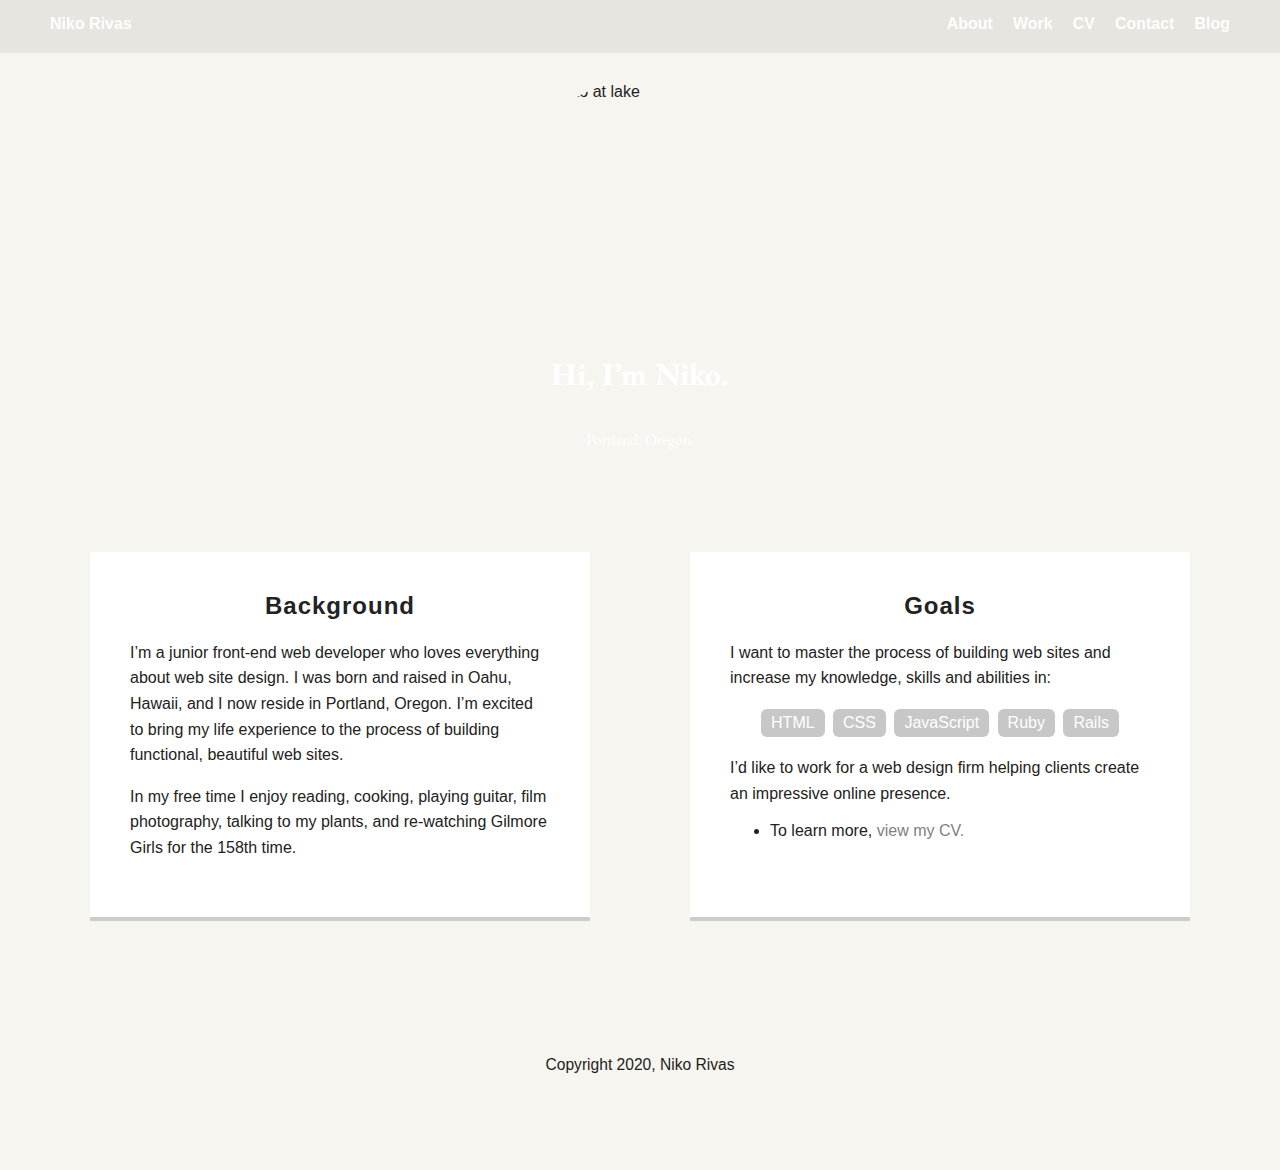
==== index.html @ 172b03c5 "fixed resume link" ====
<!doctype html>
<html lang="en">
<head>
  <meta charset="utf-8">
  <title>Niko Rivas' Profile</title>
  <meta name="viewport" content="width=device-width, initial-scale=1.0">
  <link href="https://fonts.googleapis.com/css?family=Baloo+Chettan+2|EB+Garamond&display=swap" rel="stylesheet"> 
  <link rel="stylesheet" href="styles.css">
  <link href="https://fonts.googleapis.com/css?family=Muli%7CRoboto:400,300,500,700,900" rel="stylesheet"></head>
  <body>

    <div class="main-nav">
        <ul class="nav">
          <li class="name">Niko Rivas</li>
          <li><a href="#">About</a></li>
          <li><a href="resume.html">Work</a></li>
          <li><a href="#">CV</a></li>
          <li><a href="#">Contact</a></li>
          <li><a href="#">Blog</a></li>
        </ul>
    </div>

    <header>
      <div class="imagewrapper">
      <img src="images/10450027.jpg" alt="Niko at lake" class="profile-image">
        </div>
      <h1 class="tag name">Hi, I’m Niko.</h1>
      <p class="tag location">Portland, Oregon.</p>
    </header>

    <main class="flex">
      <div class="card">
        <h2 class="titlecenter">Background</h2>
        <p>I’m a junior front-end web developer who loves everything about web site design. I was born and raised in Oahu, Hawaii, and I now reside in Portland, Oregon. I’m excited to bring my life experience to the process of building functional, beautiful web sites.</p>
        <p>In my free time I enjoy reading, cooking, playing guitar, film photography, talking to my plants, and re-watching Gilmore Girls for the 158th time.</p>
      </div> 

      <div class="card">
        <h2 class="titlecenter">Goals</h2>
        <p>I want to master the process of building web sites and increase my knowledge, skills and abilities in:</p>
        <ul class="skills">
          <li>HTML</li>
          <li>CSS</li>
          <li>JavaScript</li>
          <li>Ruby</li>
          <li>Rails</li>
        </ul>
        <p>I’d like to work for a web design firm helping clients create an impressive online presence.</p>
         <ul>
          <li>To learn more, <a id="resumelink" href="resume.html">view my CV.</a></li>
        </ul>
      </div> 

    </main>
    <footer>
      <ul>
        <li><a href="#" class="social twitter">Twitter</a></li>
        <li><a href="#" class="social linkedin">LinkedIn</a></li>
        <li><a href="#" class="social github">Github</a></li>
      </ul>
      <p class="copyright">Copyright 2020, Niko Rivas</p>
    </footer>
  </body>
  </html>
---- styles.css ----
/* Global Layout Set-up */
* { 
  box-sizing: border-box;
}
  
body {
  margin: 0;
  padding: 0;
  text-align: center;
  font-family: graphik,Helvetica Neue,Helvetica,Arial,sans-serif;
  color: #222;
  background: #f7f5f0;
}
/* Link Styles */

a {
  text-decoration: none;
  color: white;
}
a:hover {
  color: black;
}

/* Section Styles */

.main-nav {
  width: 100%;
  background: rgba(207,205,200, 0.4);
  
  min-height: 30px;
  padding: 10px;
  position: fixed;
  text-align: center;
}
.nav {
  display: flex;
  justify-content: space-around;
  font-weight: 700;
  list-style-type: none;
  margin: 0 auto;
  padding: 0;
}
.nav .name {
  color:black;
}
.nav li {
  padding: 5px 10px 10px 10px;
}
.nav a {
  transition: all .5s;
}
.nav a:hover {
  color: white
}

header {
  text-align: center;
  background: url('images/20 2.jpg') no-repeat top center ;
  background-size: cover;
  overflow: hidden;
  padding-top: 60px;
}
header {
  line-height: 1.5;
}
header .imagewrapper {
height:250px;
width: 250px;
padding-right:10px;
margin:0 auto;
overflow:hidden;
border-radius:50%;
margin-top:20px;
}
header .profile-image {
  margin-left:-90px;
  width: auto;
  height: 250px;
  border: 0px;
  transition: all .5s;
}
header .profile-image:hover {
  text-align: center;
  transform: scale(1) rotate(2deg);
}
.tag {
  font-family: 'EB Garamond', serif;
  color: white;
  padding: 10px;
  border-radius: 5px, text-align: center;
  display: table;
  margin: 10px auto;
} 
.location {
  color: white;
}
.card {
  text-align: center;
  margin: 30px;
  padding: 20px 40px 40px;
  max-width: 500px;
  text-align: left;
  background: #fff;
  border-bottom: 4px solid #ccc;
  border-radius: text-align: center, 2px;
}
.card:hover {
  border-color: #FFC1C1;
}
.titlecenter {
font-family: graphik,Helvetica Neue,Helvetica,Arial,sans-serif;
text-align:center;
letter-spacing: 1px;
}

#resumelink {
  color: grey;
}
#resumelink:hover {
  color: black;
}
ul.skills {
  padding: 0;
  text-align: center;
}

.skills li {
  border-radius: 6px;
  display: inline-block;
  background: #C7C7C7;
  color: white;
  padding: 5px 10px;
  margin: 2px;
}

.skills li:nth-child(odd) {
  background: #C7C7C7;
  text-align: center;
}

footer {
  width: 100%;
  min-height: 30px;
  padding: 20px 0 40px 20px;
}

footer .copyright {
  top: -8px;
  margin-right: 20px;
  font-size: .75em;
}

footer ul {
  list-style-type: none;
  margin: 0;
  padding: 0;
}

footer ul li {
  display: inline-block;
}

a.social {
  display: inline-block;
  text-indent: -9999px;
  margin-left: 5px;
  width: 30px;
  height: 30px;
  background-size: 30px 30px;
  opacity: .5;
  transition: all .25s;
}
a.twitter {
  background-image: url(images/twitter.svg);
}
a.linkedin {
  background-image: url(images/linkedin.svg);
}
a.github {
  background-image: url(images/github.svg);
}
a.social:hover {
  opacity: 1;
}
.clearfix {
  clear: both;
}

/* Styles for larger screens */
@media screen and (min-width: 720px) {
  
  .flex {
      display: flex;
      max-width: 1200px;
      justify-content: space-around;
      margin: 0 auto;
  }

  header {
    min-height: 450px;
  }

  .nav {
    max-width: 1200px;
  }

  .nav .name {
    display: block;
    margin-right: auto;
    color: white;  
  }

  main {
    padding-top: 50px;
  }

  main p {
    line-height: 1.6em;
  }

  footer {
    font-size: 1.3em;
    max-width: 1200px;
    margin: 40px auto;
  }

}
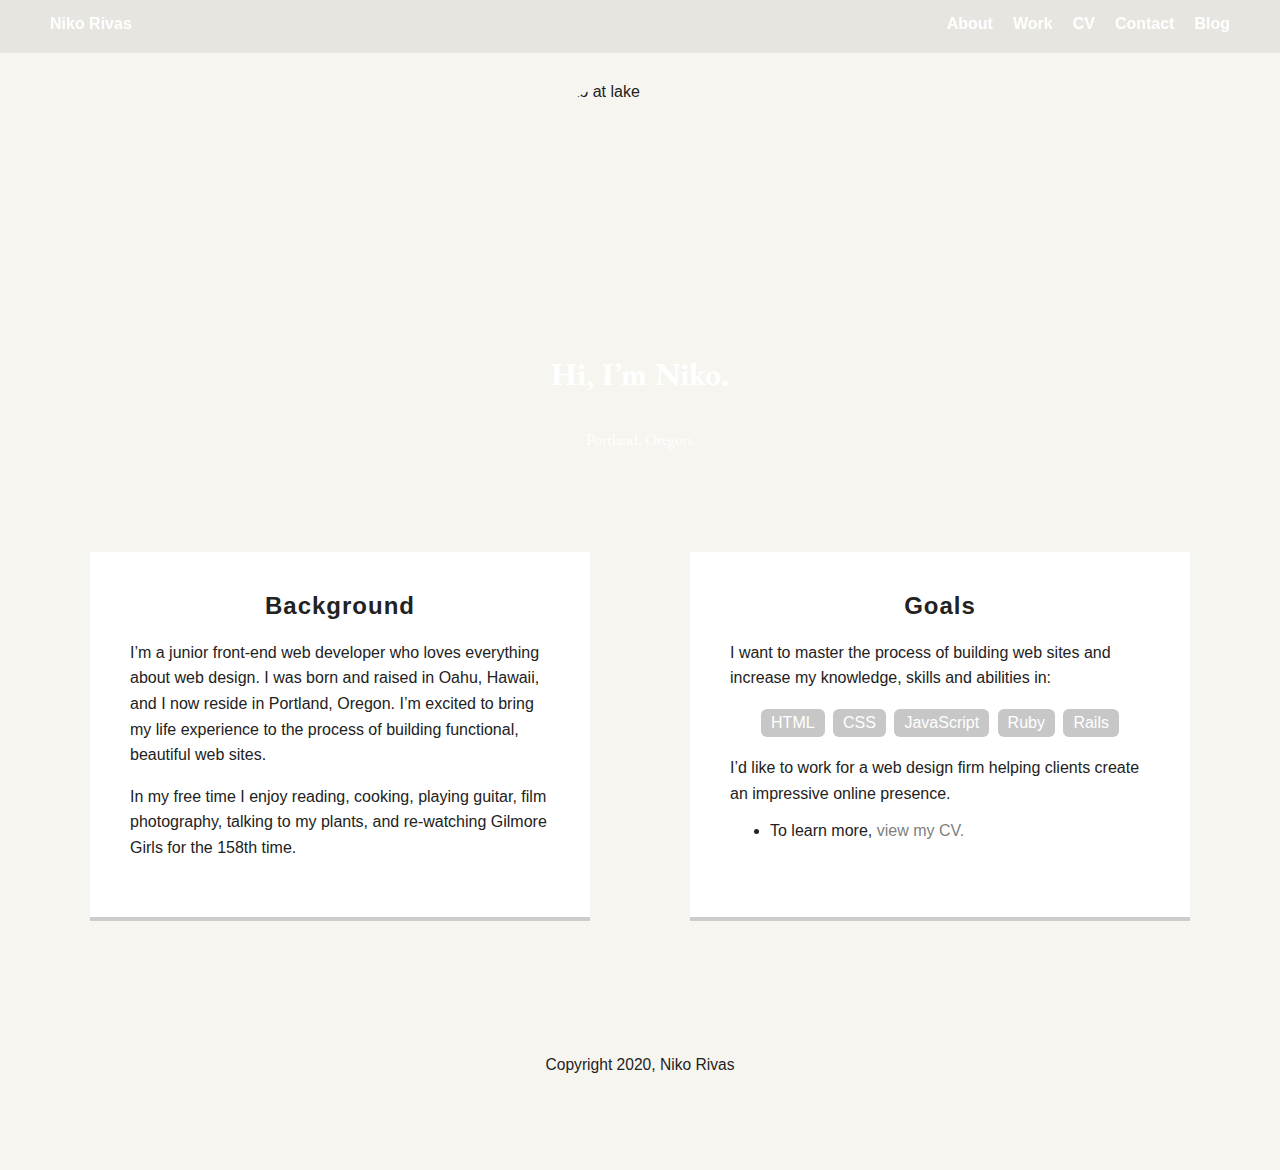
==== commit fe03c701: "wrote edit" ====
--- a/index.html
+++ b/index.html
@@ -31,7 +31,7 @@
     <main class="flex">
       <div class="card">
         <h2 class="titlecenter">Background</h2>
-        <p>I’m a junior front-end web developer who loves everything about web site design. I was born and raised in Oahu, Hawaii, and I now reside in Portland, Oregon. I’m excited to bring my life experience to the process of building functional, beautiful web sites.</p>
+        <p>I’m a junior front-end web developer who loves everything about web design. I was born and raised in Oahu, Hawaii, and I now reside in Portland, Oregon. I’m excited to bring my life experience to the process of building functional, beautiful web sites.</p>
         <p>In my free time I enjoy reading, cooking, playing guitar, film photography, talking to my plants, and re-watching Gilmore Girls for the 158th time.</p>
       </div> 
 
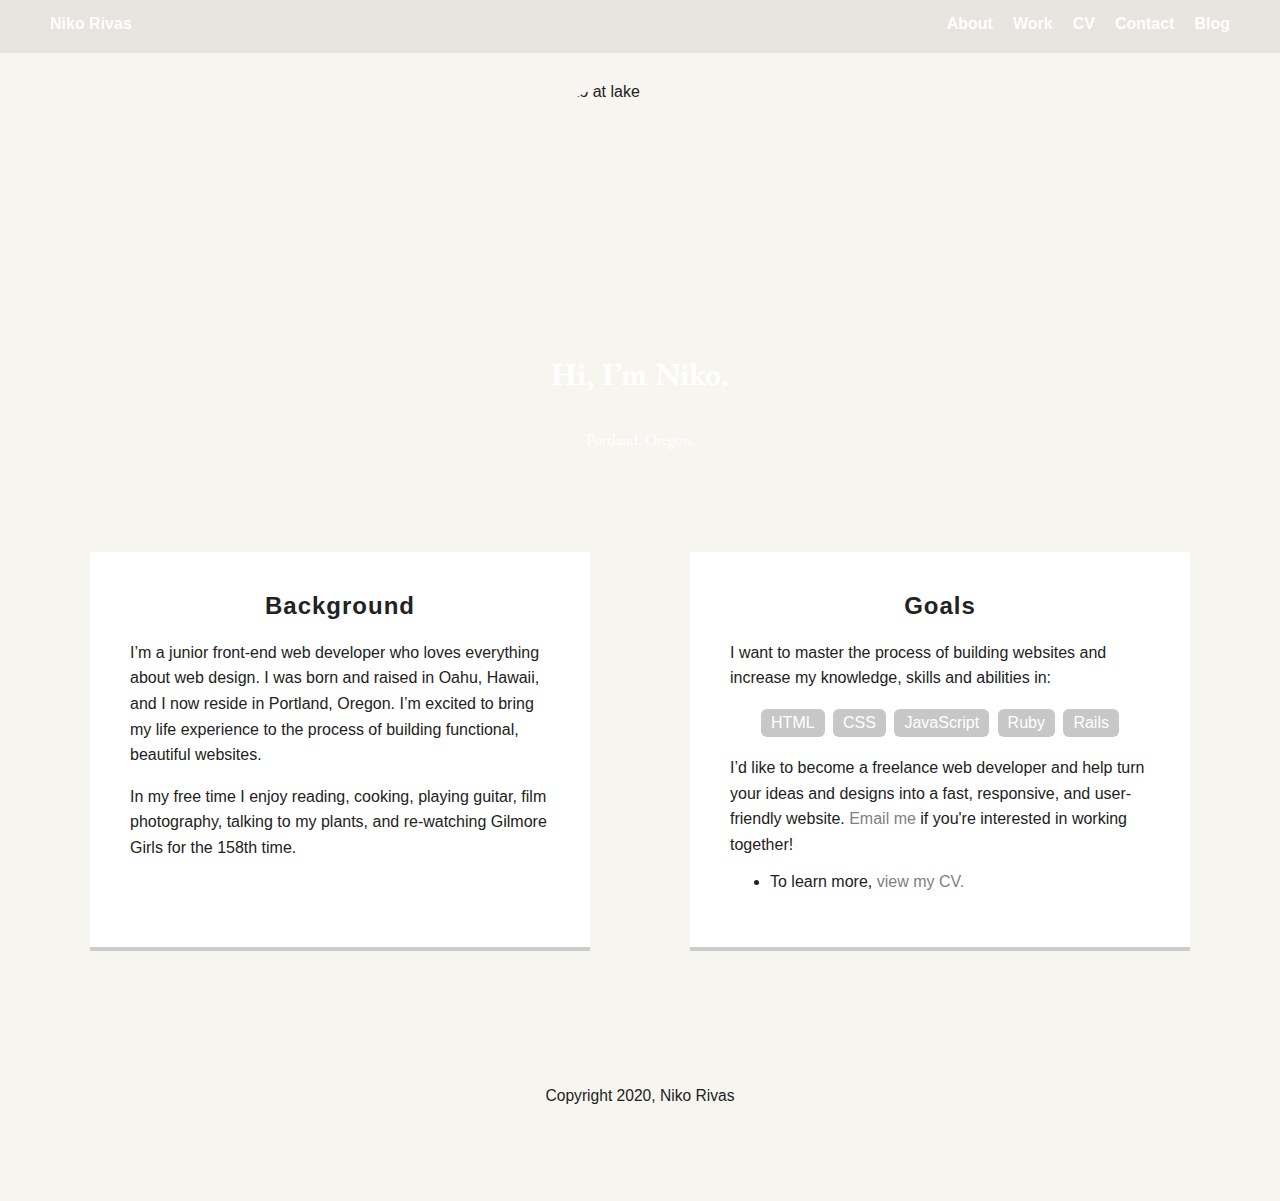
==== commit 557613b3: "fix spelling errors and add email link" ====
--- a/index.html
+++ b/index.html
@@ -2,7 +2,7 @@
 <html lang="en">
 <head>
   <meta charset="utf-8">
-  <title>Niko Rivas' Profile</title>
+  <title>Niko Rivas Portfolio</title>
   <meta name="viewport" content="width=device-width, initial-scale=1.0">
   <link href="https://fonts.googleapis.com/css?family=Baloo+Chettan+2|EB+Garamond&display=swap" rel="stylesheet"> 
   <link rel="stylesheet" href="styles.css">
@@ -31,13 +31,13 @@
     <main class="flex">
       <div class="card">
         <h2 class="titlecenter">Background</h2>
-        <p>I’m a junior front-end web developer who loves everything about web design. I was born and raised in Oahu, Hawaii, and I now reside in Portland, Oregon. I’m excited to bring my life experience to the process of building functional, beautiful web sites.</p>
+        <p>I’m a junior front-end web developer who loves everything about web design. I was born and raised in Oahu, Hawaii, and I now reside in Portland, Oregon. I’m excited to bring my life experience to the process of building functional, beautiful websites.</p>
         <p>In my free time I enjoy reading, cooking, playing guitar, film photography, talking to my plants, and re-watching Gilmore Girls for the 158th time.</p>
       </div> 
 
       <div class="card">
         <h2 class="titlecenter">Goals</h2>
-        <p>I want to master the process of building web sites and increase my knowledge, skills and abilities in:</p>
+        <p>I want to master the process of building websites and increase my knowledge, skills and abilities in:</p>
         <ul class="skills">
           <li>HTML</li>
           <li>CSS</li>
@@ -45,7 +45,7 @@
           <li>Ruby</li>
           <li>Rails</li>
         </ul>
-        <p>I’d like to work for a web design firm helping clients create an impressive online presence.</p>
+        <p>I’d like to become a freelance web developer and help turn your ideas and designs into a fast, responsive, and user-friendly website. <a id="email" href="mailto:rivasniko@gmail.com">Email me</a> if you're interested in working together!</p>
          <ul>
           <li>To learn more, <a id="resumelink" href="resume.html">view my CV.</a></li>
         </ul>
@@ -54,9 +54,9 @@
     </main>
     <footer>
       <ul>
-        <li><a href="#" class="social twitter">Twitter</a></li>
-        <li><a href="#" class="social linkedin">LinkedIn</a></li>
-        <li><a href="#" class="social github">Github</a></li>
+        <li><a href="https://twitter.com/rivasniko" target="_blank" class="social twitter">Twitter</a></li>
+        <li><a href="https://github.com/NikoRivas" target="_blank" class="social github">Github</a></li>
+        <li><a href="#" target="_blank" class="social linkedin">LinkedIn</a></li>
       </ul>
       <p class="copyright">Copyright 2020, Niko Rivas</p>
     </footer>
--- a/styles.css
+++ b/styles.css
@@ -158,6 +158,14 @@
 
 footer ul li {
   display: inline-block;
+}
+
+#email {
+  color: grey;
+}
+
+#email:hover {
+  color: black;
 }
 
 a.social {
